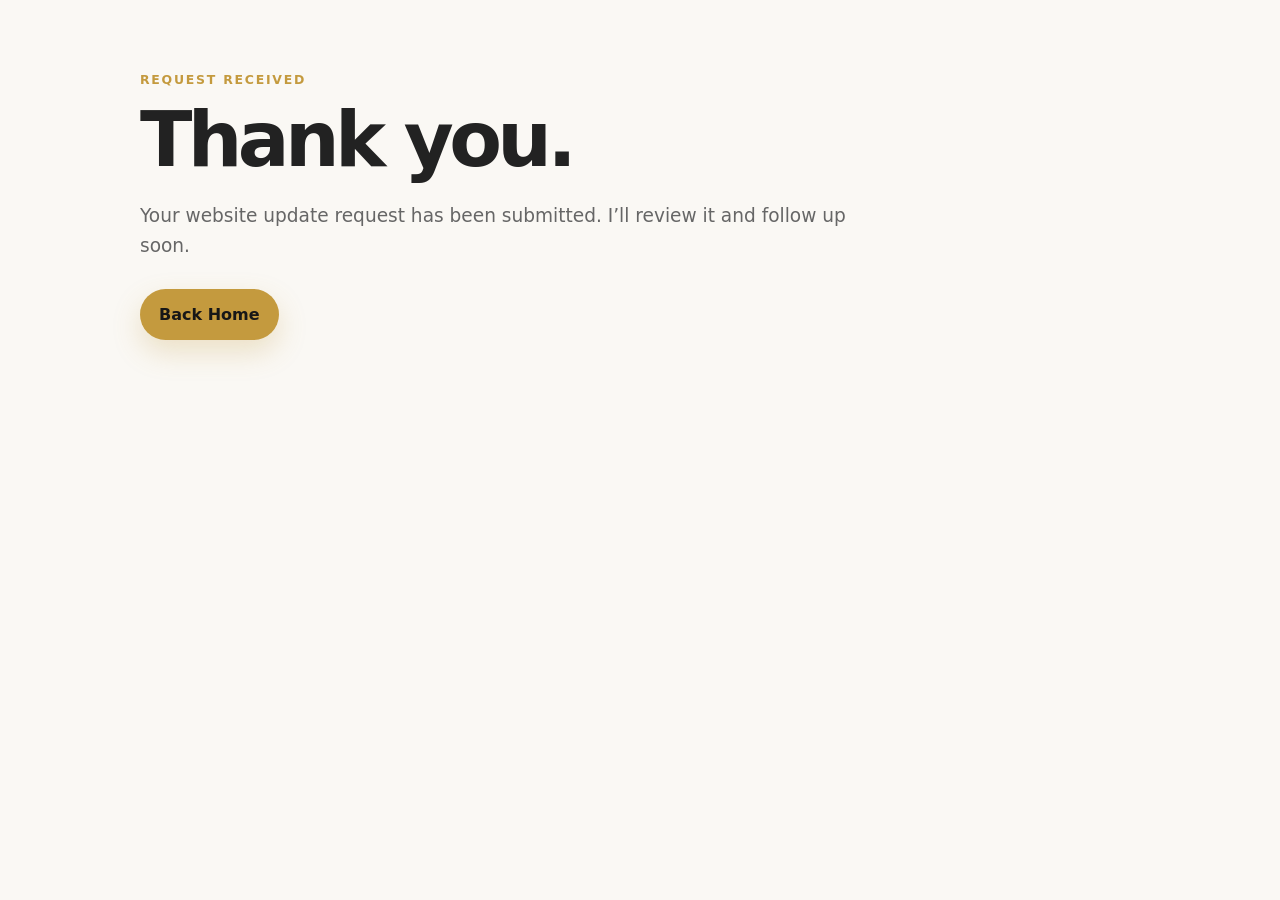
==== thank-you.html @ 9e79a2fd "added thank you page for website update form" ====
<!doctype html>
<html lang="en">
<head>
  <meta charset="utf-8" />
  <meta name="viewport" content="width=device-width, initial-scale=1" />
  <title>Thank You | Grit & Flow Labs</title>
  <link rel="stylesheet" href="styles.css" />
</head>
<body>
  <main class="hero small-hero">
    <div class="container">
      <p class="eyebrow">Request Received</p>
      <h1>Thank you.</h1>
      <p class="hero-text">
        Your website update request has been submitted. I’ll review it and follow up soon.
      </p>
      <a class="btn btn-gold" href="index.html">Back Home</a>
    </div>
  </main>
</body>
</html>
---- styles.css ----
:root{
  --charcoal:#1E1E1E;
  --charcoal-2:#141414;
  --gold:#C49A3E;
  --sage:#3D7A6C;
  --cream:#F4EDE4;
  --soft:#FAF8F4;
  --text:#222;
  --muted:#666;
  --line:rgba(30,30,30,.12);
  --radius:22px;
  --shadow:0 18px 50px rgba(0,0,0,.12);
}

*{box-sizing:border-box}

html{
  scroll-behavior:smooth;
}

html,body{
  margin:0;
  padding:0;
}

body{
  font-family:ui-sans-serif, system-ui, -apple-system, BlinkMacSystemFont, "Segoe UI", sans-serif;
  color:var(--text);
  background:var(--soft);
  line-height:1.6;
}

a{
  color:inherit;
}

/* Header */
.site-header{
  position:sticky;
  top:0;
  z-index:50;
  display:flex;
  align-items:center;
  justify-content:space-between;
  gap:20px;
  padding:16px 28px;
  background:rgba(20,20,20,.92);
  backdrop-filter:blur(14px);
  border-bottom:1px solid rgba(255,255,255,.08);
  color:#fff;
}

.brand{
  text-decoration:none;
  color:#fff;
  white-space:nowrap;
}

.wordmark{
  font-size:1.05rem;
  letter-spacing:.04em;
  font-weight:700;
}

.wordmark strong{
  font-weight:900;
}

.wordmark .amp{
  color:var(--gold);
}

.wordmark .flow{
  color:var(--sage);
  font-weight:800;
}

.wordmark .labs{
  opacity:.9;
}

.nav{
  display:flex;
  align-items:center;
  gap:10px;
}

.nav a{
  color:#fff;
  text-decoration:none;
  font-size:.95rem;
  padding:8px 12px;
  border-radius:999px;
  opacity:.88;
}

.nav a:hover{
  opacity:1;
  background:rgba(255,255,255,.08);
}

.nav-socials{
  display:flex;
  align-items:center;
  gap:10px;
}

.nav-socials a{
  width:36px;
  height:36px;
  display:flex;
  align-items:center;
  justify-content:center;
  border-radius:50%;
  color:#fff;
  background:rgba(255,255,255,.08);
  transition:.2s ease;
}

.nav-socials a:hover{
  background:rgba(255,255,255,.16);
  transform:translateY(-1px);
}

.nav-socials svg{
  width:19px;
  height:19px;
}

.nav-toggle{
  display:none;
  border:1px solid rgba(255,255,255,.28);
  background:transparent;
  color:#fff;
  border-radius:999px;
  padding:8px 14px;
  font-weight:700;
}

/* Shared */
.container{
  width:min(1180px, calc(100% - 40px));
  margin-inline:auto;
}

.section{
  padding:76px 0;
}

.eyebrow{
  margin:0 0 12px;
  color:var(--gold);
  text-transform:uppercase;
  letter-spacing:.14em;
  font-size:.78rem;
  font-weight:900;
}

h1,h2,h3,p{
  margin-top:0;
}

h1{
  font-size:clamp(2.6rem, 6vw, 5.8rem);
  line-height:.98;
  letter-spacing:-.06em;
  margin-bottom:24px;
}

h2{
  font-size:clamp(2rem, 4vw, 3.6rem);
  line-height:1.05;
  letter-spacing:-.045em;
  margin-bottom:18px;
}

h3{
  font-size:1.35rem;
  line-height:1.1;
  margin-bottom:10px;
}

p{
  color:#3f3f3f;
}

.btn,
.store{
  display:inline-flex;
  align-items:center;
  justify-content:center;
  min-height:46px;
  padding:12px 18px;
  border-radius:999px;
  font-weight:850;
  text-decoration:none;
  transition:.2s ease;
}

.btn-gold,
.store.active{
  background:var(--gold);
  color:#171717;
  border:1px solid transparent;
  box-shadow:0 12px 28px rgba(196,154,62,.25);
}

.btn-gold:hover,
.store.active:hover{
  filter:brightness(.96);
  transform:translateY(-1px);
}

.btn-ghost{
  background:rgba(255,255,255,.74);
  color:var(--charcoal);
  border:1px solid rgba(30,30,30,.14);
}

.btn-ghost:hover{
  background:#fff;
  transform:translateY(-1px);
}

.actions,
.store-buttons{
  display:flex;
  flex-wrap:wrap;
  gap:12px;
}

/* Hero */
.luxury-hero{
  min-height:calc(100vh - 72px);
  display:flex;
  align-items:center;
  padding:96px 0;
  background:
    radial-gradient(circle at 80% 20%, rgba(61,122,108,.22), transparent 34%),
    radial-gradient(circle at 20% 10%, rgba(196,154,62,.25), transparent 32%),
    linear-gradient(135deg, var(--charcoal), #111 55%, #242018);
  color:#fff;
  overflow:hidden;
}

.hero-grid{
  width:min(1180px, calc(100% - 40px));
  margin-inline:auto;
  display:grid;
  grid-template-columns:minmax(0,1.25fr) minmax(320px,.75fr);
  align-items:center;
  gap:48px;
}

.hero-text{
  max-width:760px;
  color:rgba(255,255,255,.76);
  font-size:1.16rem;
  margin-bottom:28px;
}

.hero-panel{
  position:relative;
  padding:30px;
  border-radius:30px;
  background:linear-gradient(180deg, rgba(250,248,244,.12), rgba(250,248,244,.06));
  border:1px solid rgba(250,248,244,.2);
  box-shadow:0 24px 80px rgba(0,0,0,.28);
}

.hero-panel::before{
  content:"";
  position:absolute;
  inset:12px;
  border-radius:24px;
  border:1px solid rgba(196,154,62,.22);
  pointer-events:none;
}

.panel-label{
  color:var(--cream);
  font-weight:900;
  letter-spacing:.08em;
  text-transform:uppercase;
  font-size:.78rem;
}

.hero-panel ul{
  list-style:none;
  padding:0;
  margin:18px 0 0;
}

.hero-panel li{
  padding:14px 0;
  color:rgba(255,255,255,.82);
  border-bottom:1px solid rgba(255,255,255,.1);
}

.hero-panel li:last-child{
  border-bottom:0;
}

/* Brand story */
.brand-story{
  background:var(--soft);
}

.split{
  display:grid;
  grid-template-columns:.8fr 1.2fr;
  gap:48px;
  align-items:start;
}

.split p{
  font-size:1.08rem;
  max-width:850px;
}

.split em{
  font-style:normal;
  color:var(--charcoal);
  font-weight:900;
}

/* Work intro */
.work-section{
  padding-bottom:24px;
  background:#fff;
}

.section-heading{
  max-width:900px;
}

.section-heading p:not(.eyebrow){
  max-width:760px;
  color:var(--muted);
}

/* DocReady */
.feature-section{
  background:#fff;
  padding-top:28px;
}

.feature-card{
  display:grid;
  grid-template-columns:1.1fr .9fr;
  gap:28px;
  padding:38px;
  border-radius:34px;
  background:
    linear-gradient(135deg, #fff, var(--cream));
  border:1px solid rgba(30,30,30,.08);
  box-shadow:var(--shadow);
}

.feature-content p{
  max-width:680px;
  font-size:1.08rem;
}

.feature-note{
  display:flex;
  flex-direction:column;
  justify-content:flex-end;
  min-height:260px;
  padding:26px;
  border-radius:26px;
  background:
    radial-gradient(circle at top right, rgba(196,154,62,.32), transparent 35%),
    linear-gradient(135deg, var(--charcoal), #111);
  color:#fff;
}

.feature-note span{
  width:max-content;
  background:rgba(61,122,108,.95);
  color:#fff;
  border-radius:999px;
  padding:8px 12px;
  font-size:.78rem;
  text-transform:uppercase;
  letter-spacing:.1em;
  font-weight:900;
  margin-bottom:auto;
}

.feature-note p{
  color:rgba(255,255,255,.78);
  margin:0;
}

/* Tools preview */
.tools-preview{
  text-align:center;
}

.tools-preview .section-heading{
  max-width:700px;
  margin:0 auto;
}

.tools-preview .center-action{
  margin-top:32px;
}
.projects-grid{
  display:grid;
  grid-template-columns:repeat(2, minmax(0,1fr));
  gap:22px;
  margin-top:28px;
}

.card{
  display:flex;
  flex-direction:column;
  align-items:flex-start;
  justify-content:space-between;
  gap:12px;
  padding:26px;
  border-radius:26px;
  background:#fff;
  border:1px solid rgba(30,30,30,.08);
  box-shadow:0 12px 34px rgba(0,0,0,.08);
}

.card-badge{
  display:inline-flex;
  align-items:center;
  width:max-content;
  padding:7px 11px;
  border-radius:999px;
  background:var(--sage);
  color:#fff;
  text-transform:uppercase;
  letter-spacing:.1em;
  font-size:.72rem;
  font-weight:900;
}

.card p{
  color:#555;
}

.store-buttons{
  margin-top:auto;
}

.store{
  flex:none;
  min-width:180px;
  text-align:center;
}

.projects-grid .store-buttons{
  justify-content:flex-start;
}

.center-action{
  display:flex;
  justify-content:center;
  margin-top:30px;
}

/* Website preview */
.website-preview{
  background:var(--charcoal);
  color:#fff;
}

.website-preview p{
  color:rgba(255,255,255,.76);
}

.website-preview .btn-gold{
  margin-top:10px;
}

/*Tools*/
.small-hero{
  min-height:auto;
  padding:70px 0 30px;
}

.small-hero .container{
  max-width:1000px;
}

.tools-page-grid{
  padding-top:10px;
}

.small-hero .hero-text{
  color:var(--muted);
}

/*Website Management*/
.management-hero .hero-text{
  max-width:760px;
}

.pricing-grid{
  display:grid;
  grid-template-columns:repeat(3, minmax(0, 1fr));
  gap:22px;
  margin-top:30px;
}

.price-card{
  padding:28px;
  border-radius:26px;
  background:#fff;
  border:1px solid rgba(30,30,30,.08);
  box-shadow:0 12px 34px rgba(0,0,0,.08);
}

.price-label{
  color:var(--gold);
  text-transform:uppercase;
  letter-spacing:.12em;
  font-size:.78rem;
  font-weight:900;
}

.price-card h3{
  font-size:2rem;
  margin-bottom:12px;
}

.price-card ul{
  padding-left:20px;
  margin:20px 0 24px;
}

.price-card li{
  margin-bottom:8px;
  color:#444;
}

.featured-price{
  background:
    radial-gradient(circle at top right, rgba(196,154,62,.22), transparent 34%),
    linear-gradient(135deg, #fff, var(--cream));
  border:1px solid rgba(196,154,62,.35);
}

.update-section{
  background:#fff;
}

.update-card{
  display:grid;
  grid-template-columns:.85fr 1.15fr;
  gap:34px;
  padding:34px;
  border-radius:34px;
  background:var(--soft);
  border:1px solid rgba(30,30,30,.08);
  box-shadow:var(--shadow);
}

.update-form{
  display:grid;
  gap:16px;
}

.update-form label{
  display:grid;
  gap:7px;
  font-weight:800;
  color:var(--charcoal);
}

.update-form input,
.update-form select,
.update-form textarea{
  width:100%;
  border:1px solid rgba(30,30,30,.14);
  border-radius:14px;
  padding:12px 14px;
  font:inherit;
  background:#fff;
  color:var(--text);
}

.update-form input:focus,
.update-form select:focus,
.update-form textarea:focus{
  outline:2px solid rgba(196,154,62,.35);
  border-color:var(--gold);
}

.update-form textarea{
  resize:vertical;
}

@media (max-width:980px){
  .pricing-grid,
  .update-card{
    grid-template-columns:1fr;
  }
}

@media (max-width:640px){
  .price-card,
  .update-card{
    padding:22px;
    border-radius:22px;
  }

  .price-card h3{
    font-size:1.7rem;
  }
}

/* Values */
.values{
  background:var(--soft);
}

.pill-list{
  display:flex;
  flex-wrap:wrap;
  gap:12px;
  padding:0;
  margin:24px 0 0;
  list-style:none;
}

.pill-list li{
  padding:12px 16px;
  border-radius:999px;
  background:#fff;
  border:1px solid rgba(30,30,30,.08);
  font-weight:800;
  box-shadow:0 8px 24px rgba(0,0,0,.05);
}

/* Contact */
.contact{
  background:#111;
  color:#fff;
}

.contact p{
  color:rgba(255,255,255,.74);
}

.contact-grid{
  display:grid;
  grid-template-columns:1fr .9fr;
  gap:38px;
  align-items:center;
}

.contact-actions{
  display:flex;
  flex-direction:column;
  align-items:flex-start;
  gap:18px;
}

.contact-socials a{
  background:rgba(255,255,255,.1);
}

/* Footer */
.site-footer{
  background:#0b0b0b;
  color:rgba(255,255,255,.75);
  padding:24px 0;
}

.footer-inner{
  display:flex;
  justify-content:space-between;
  gap:14px;
  align-items:center;
  flex-wrap:wrap;
}

.footer-inner p{
  color:rgba(255,255,255,.7);
  margin:0;
}

.footer-tag{
  color:var(--cream) !important;
}

/* Motion */
.hero-copy,
.hero-panel,
.section{
  animation:fadeUp .55s ease both;
}

@keyframes fadeUp{
  from{
    opacity:0;
    transform:translateY(14px);
  }
  to{
    opacity:1;
    transform:translateY(0);
  }
}

.feature-image{
  width:100%;
  border-radius:18px;
  display:block;
}

.feature-status{
  margin-top:14px;
  color:rgba(255,255,255,.8);
  font-size:.95rem;
}

/* Tablet */
@media (max-width:980px){
  .hero-grid,
  .split,
  .feature-card,
  .contact-grid{
    grid-template-columns:1fr;
  }

  .luxury-hero{
    min-height:auto;
    padding:86px 0;
  }

  .hero-panel{
    max-width:640px;
  }

  .feature-note{
    min-height:220px;
  }

  .projects-grid{
    grid-template-columns:1fr;
  }
}

/* Mobile nav */
@media (max-width:860px){
  .site-header{
    padding:12px 16px;
  }

  .nav-toggle{
    display:inline-flex;
  }

  .nav{
    display:none;
  }

  .nav.open{
    position:absolute;
    top:62px;
    left:12px;
    right:12px;
    display:flex;
    flex-direction:column;
    align-items:stretch;
    gap:8px;
    padding:14px;
    border-radius:22px;
    background:#111;
    border:1px solid rgba(255,255,255,.12);
    box-shadow:0 18px 40px rgba(0,0,0,.28);
  }

  .nav.open a{
    padding:12px 14px;
  }

  .nav.open .nav-socials{
    padding:8px 4px 2px;
  }
}

/* Mobile */
@media (max-width:640px){
  .container,
  .hero-grid{
    width:min(100% - 28px, 1180px);
  }

  .section{
    padding:56px 0;
  }

  .luxury-hero{
    padding:70px 0 58px;
  }

  h1{
    font-size:clamp(2.45rem, 14vw, 4rem);
  }

  h2{
    font-size:clamp(1.9rem, 9vw, 2.8rem);
  }

  .hero-text{
    font-size:1rem;
  }

  .actions,
  .store-buttons{
    flex-direction:column;
  }

  .btn,
  .store{
    width:100%;
  }

  .hero-panel,
  .feature-card,
  .card{
    border-radius:22px;
  }

  .hero-panel,
  .feature-card{
    padding:22px;
  }

  .feature-note{
    min-height:190px;
    padding:22px;
  }

  .pill-list{
    flex-direction:column;
  }

  .pill-list li{
    width:100%;
    text-align:center;
  }

  .footer-inner{
    flex-direction:column;
    align-items:flex-start;
  }

  .wordmark{
    font-size:.95rem;
  }
}

/* Reduced motion */
@media (prefers-reduced-motion: reduce){
  *,
  *::before,
  *::after{
    animation:none !important;
    transition:none !important;
    scroll-behavior:auto !important;
  }
}
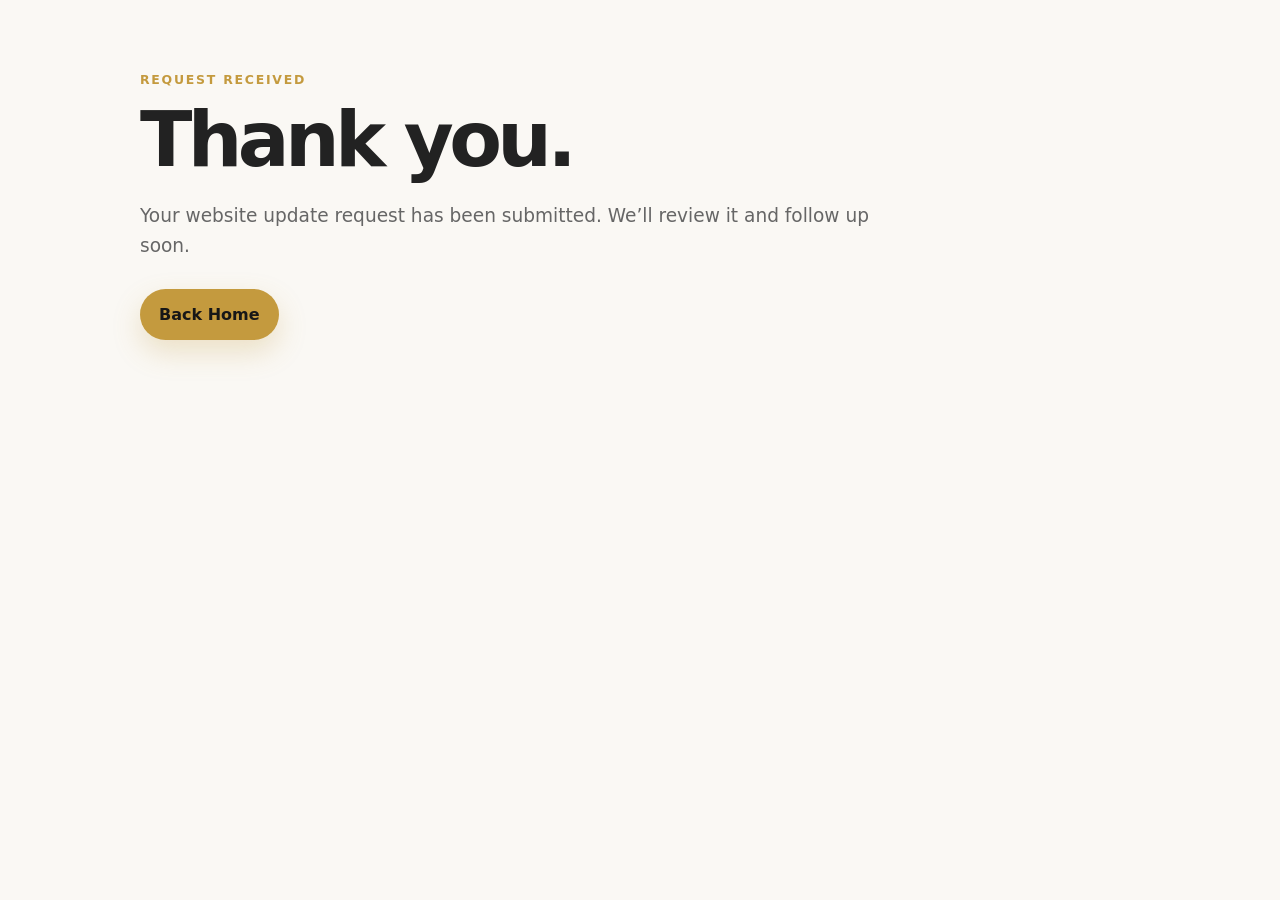
==== commit 5ef24397: "verbiage" ====
--- a/thank-you.html
+++ b/thank-you.html
@@ -12,7 +12,7 @@
       <p class="eyebrow">Request Received</p>
       <h1>Thank you.</h1>
       <p class="hero-text">
-        Your website update request has been submitted. I’ll review it and follow up soon.
+        Your website update request has been submitted. We’ll review it and follow up soon.
       </p>
       <a class="btn btn-gold" href="index.html">Back Home</a>
     </div>
